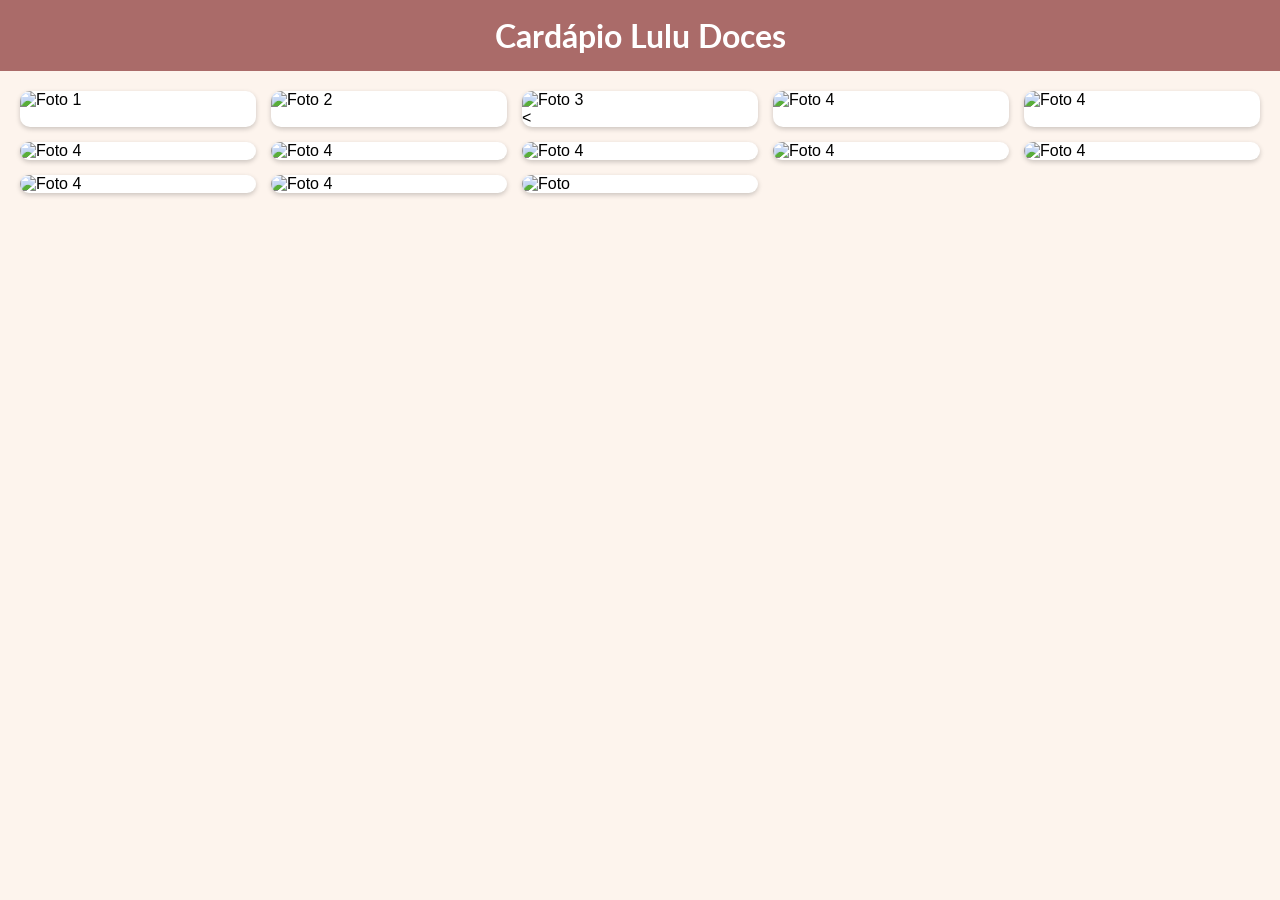
==== pagcardapio.html @ f039b62d "Add files via upload" ====
<!DOCTYPE html>
<html lang="pt-BR">
<head>
    <meta charset="UTF-8">
    <meta name="viewport" content="width=device-width, initial-scale=1.0">
    <link rel="icon" href="logo2.png" type="image/png" />
<link href="https://fonts.googleapis.com/css2?family=Lato:wght@700&display=swap" rel="stylesheet" />

    <title>Cardápio Lulu</title>
    <style>
        body {
            font-family: Arial, sans-serif;
            background-color:#fdf4ed;
            margin: 0;
            padding: 0;
        }

        header {
            background-color: #aa6b69;
            color: white;
            padding: 1rem;
            text-align: center;
        }

        h1 {
            margin: 0;
            font-family: lato;
        }

        .gallery {
            display: grid;
            grid-template-columns: repeat(auto-fit, minmax(200px, 1fr));
            gap: 15px;
            padding: 20px;
        }

        .photo {
            background-color: white;
            border-radius: 10px;
            overflow: hidden;
            box-shadow: 0 2px 5px rgba(0,0,0,0.2);
            transition: transform 0.2s;
        }

        .photo img {
            width: 100%;
            display: block;
        }

        .photo:hover {
            transform: scale(1.05);
        }

        
    </style>
</head>
<body>
    <header>
        <h1>Cardápio Lulu Doces</h1>
    
    </header>

    <section class="gallery">
        <div class="photo">
            <img src="Cardápio-Lulu-2025.pdf.png/556bf73bc0594579c6e7acd27b871b377ryYD9M2Oad3u5NS-0.png" alt="Foto 1">

        </div>
        <div class="photo">
            <img src="Cardápio-Lulu-2025.pdf.png/556bf73bc0594579c6e7acd27b871b377ryYD9M2Oad3u5NS-1.png" alt="Foto 2">
        </div>
        <div class="photo">
            <img src="Cardápio-Lulu-2025.pdf.png/556bf73bc0594579c6e7acd27b871b377ryYD9M2Oad3u5NS-2.png" alt="Foto 3">
            <
        </div>
        <div class="photo">
            <img src="Cardápio-Lulu-2025.pdf.png/556bf73bc0594579c6e7acd27b871b377ryYD9M2Oad3u5NS-3.png" alt="Foto 4">
        </div>
        <div class="photo">
            <img src="Cardápio-Lulu-2025.pdf.png/556bf73bc0594579c6e7acd27b871b377ryYD9M2Oad3u5NS-4.png" alt="Foto 4">
        </div>
            <div class="photo">
            <img src="Cardápio-Lulu-2025.pdf.png/556bf73bc0594579c6e7acd27b871b377ryYD9M2Oad3u5NS-5.png" alt="Foto 4">
        </div>
        <div class="photo">
            <img src="Cardápio-Lulu-2025.pdf.png/556bf73bc0594579c6e7acd27b871b377ryYD9M2Oad3u5NS-6.png" alt="Foto 4">
        </div>
        <div class="photo">
            <img src="Cardápio-Lulu-2025.pdf.png/556bf73bc0594579c6e7acd27b871b377ryYD9M2Oad3u5NS-7.png" alt="Foto 4">
        </div>
        <div class="photo">
            <img src="Cardápio-Lulu-2025.pdf.png/556bf73bc0594579c6e7acd27b871b377ryYD9M2Oad3u5NS-8.png" alt="Foto 4">
        </div>
        <div class="photo">
            <img src="Cardápio-Lulu-2025.pdf.png/556bf73bc0594579c6e7acd27b871b377ryYD9M2Oad3u5NS-8.png" alt="Foto 4">
        </div>
        <div class="photo">
            <img src="Cardápio-Lulu-2025.pdf.png/556bf73bc0594579c6e7acd27b871b377ryYD9M2Oad3u5NS-9.png" alt="Foto 4">
        </div>
        <div class="photo">
            <img src="Cardápio-Lulu-2025.pdf.png/556bf73bc0594579c6e7acd27b871b377ryYD9M2Oad3u5NS-10.png" alt="Foto 4">
        </div>
        <div class="photo">
            <img src="Cardápio-Lulu-2025.pdf.png/556bf73bc0594579c6e7acd27b871b377ryYD9M2Oad3u5NS-11.png" alt="Foto ">
   
        </div>
        </div>
    </section>
</body>
</html>
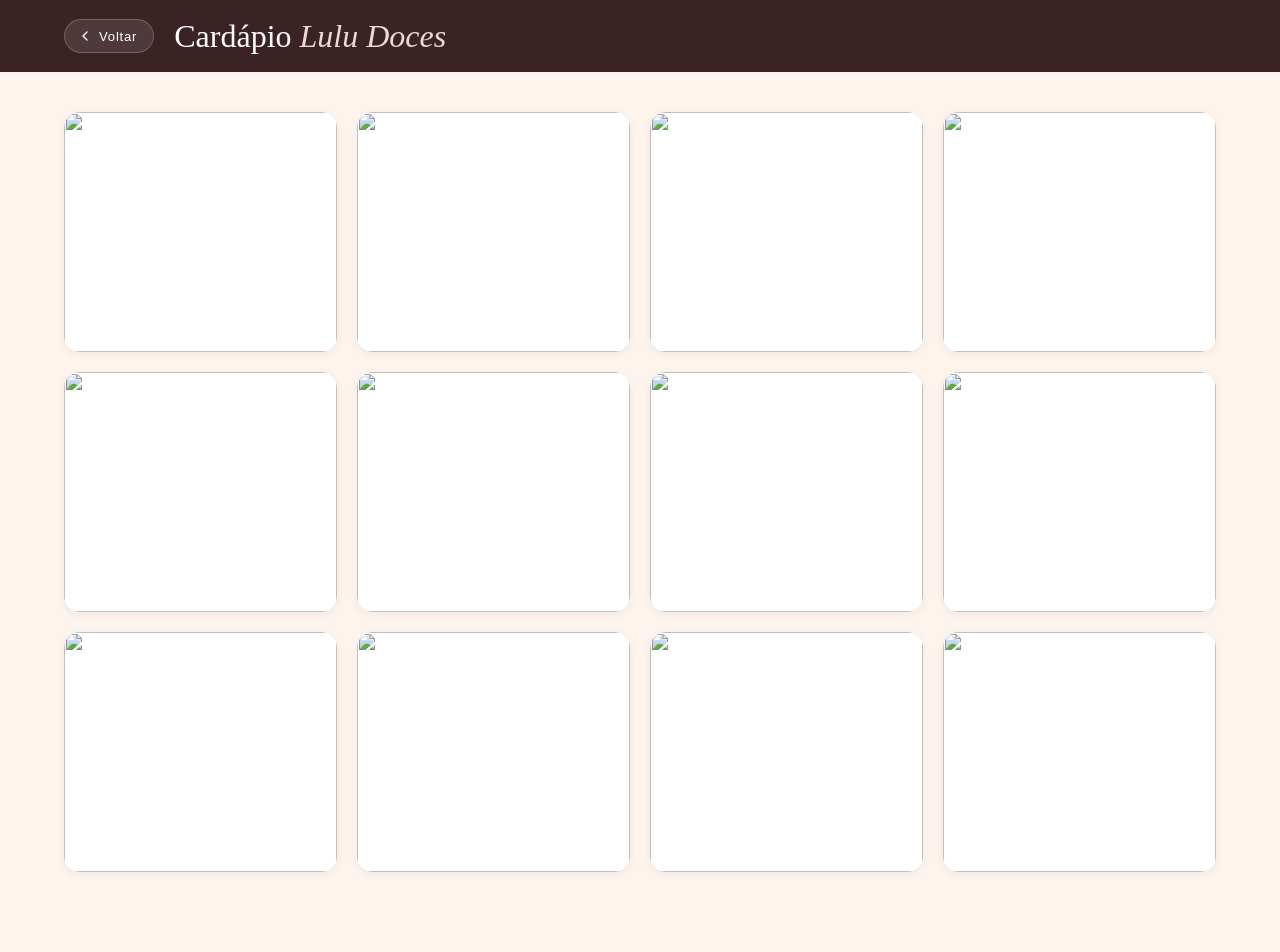
==== commit 1900a041: "Add files via upload" ====
--- a/pagcardapio.html
+++ b/pagcardapio.html
@@ -1,109 +1,80 @@
-<!DOCTYPE html>
-<html lang="pt-BR">
-<head>
-    <meta charset="UTF-8">
-    <meta name="viewport" content="width=device-width, initial-scale=1.0">
-    <link rel="icon" href="logo2.png" type="image/png" />
-<link href="https://fonts.googleapis.com/css2?family=Lato:wght@700&display=swap" rel="stylesheet" />
-
-    <title>Cardápio Lulu</title>
-    <style>
-        body {
-            font-family: Arial, sans-serif;
-            background-color:#fdf4ed;
-            margin: 0;
-            padding: 0;
-        }
-
-        header {
-            background-color: #aa6b69;
-            color: white;
-            padding: 1rem;
-            text-align: center;
-        }
-
-        h1 {
-            margin: 0;
-            font-family: lato;
-        }
-
-        .gallery {
-            display: grid;
-            grid-template-columns: repeat(auto-fit, minmax(200px, 1fr));
-            gap: 15px;
-            padding: 20px;
-        }
-
-        .photo {
-            background-color: white;
-            border-radius: 10px;
-            overflow: hidden;
-            box-shadow: 0 2px 5px rgba(0,0,0,0.2);
-            transition: transform 0.2s;
-        }
-
-        .photo img {
-            width: 100%;
-            display: block;
-        }
-
-        .photo:hover {
-            transform: scale(1.05);
-        }
-
-        
-    </style>
-</head>
-<body>
-    <header>
-        <h1>Cardápio Lulu Doces</h1>
-    
-    </header>
-
-    <section class="gallery">
-        <div class="photo">
-            <img src="Cardápio-Lulu-2025.pdf.png/556bf73bc0594579c6e7acd27b871b377ryYD9M2Oad3u5NS-0.png" alt="Foto 1">
-
-        </div>
-        <div class="photo">
-            <img src="Cardápio-Lulu-2025.pdf.png/556bf73bc0594579c6e7acd27b871b377ryYD9M2Oad3u5NS-1.png" alt="Foto 2">
-        </div>
-        <div class="photo">
-            <img src="Cardápio-Lulu-2025.pdf.png/556bf73bc0594579c6e7acd27b871b377ryYD9M2Oad3u5NS-2.png" alt="Foto 3">
-            <
-        </div>
-        <div class="photo">
-            <img src="Cardápio-Lulu-2025.pdf.png/556bf73bc0594579c6e7acd27b871b377ryYD9M2Oad3u5NS-3.png" alt="Foto 4">
-        </div>
-        <div class="photo">
-            <img src="Cardápio-Lulu-2025.pdf.png/556bf73bc0594579c6e7acd27b871b377ryYD9M2Oad3u5NS-4.png" alt="Foto 4">
-        </div>
-            <div class="photo">
-            <img src="Cardápio-Lulu-2025.pdf.png/556bf73bc0594579c6e7acd27b871b377ryYD9M2Oad3u5NS-5.png" alt="Foto 4">
-        </div>
-        <div class="photo">
-            <img src="Cardápio-Lulu-2025.pdf.png/556bf73bc0594579c6e7acd27b871b377ryYD9M2Oad3u5NS-6.png" alt="Foto 4">
-        </div>
-        <div class="photo">
-            <img src="Cardápio-Lulu-2025.pdf.png/556bf73bc0594579c6e7acd27b871b377ryYD9M2Oad3u5NS-7.png" alt="Foto 4">
-        </div>
-        <div class="photo">
-            <img src="Cardápio-Lulu-2025.pdf.png/556bf73bc0594579c6e7acd27b871b377ryYD9M2Oad3u5NS-8.png" alt="Foto 4">
-        </div>
-        <div class="photo">
-            <img src="Cardápio-Lulu-2025.pdf.png/556bf73bc0594579c6e7acd27b871b377ryYD9M2Oad3u5NS-8.png" alt="Foto 4">
-        </div>
-        <div class="photo">
-            <img src="Cardápio-Lulu-2025.pdf.png/556bf73bc0594579c6e7acd27b871b377ryYD9M2Oad3u5NS-9.png" alt="Foto 4">
-        </div>
-        <div class="photo">
-            <img src="Cardápio-Lulu-2025.pdf.png/556bf73bc0594579c6e7acd27b871b377ryYD9M2Oad3u5NS-10.png" alt="Foto 4">
-        </div>
-        <div class="photo">
-            <img src="Cardápio-Lulu-2025.pdf.png/556bf73bc0594579c6e7acd27b871b377ryYD9M2Oad3u5NS-11.png" alt="Foto ">
-   
-        </div>
-        </div>
-    </section>
-</body>
+<!DOCTYPE html>
+<html lang="pt-BR">
+<head>
+<meta charset="UTF-8">
+<meta name="viewport" content="width=device-width, initial-scale=1.0">
+
+<link rel="icon" href="logo2.png" type="image/png"/>
+<link href="https://fonts.googleapis.com/css2?family=Lato:wght@700&display=swap" rel="stylesheet"/>
+<link rel="stylesheet" href="https://fonts.googleapis.com/css2?family=Material+Symbols+Outlined"/>
+<link rel="stylesheet" href="pagcardapio.css">
+<title>Cardápio Lulu</title>
+
+
+</head>
+
+<body>
+
+<header>
+  <div class="header-content">
+    <a href="index.html" class="back-button">
+      <svg xmlns="http://www.w3.org/2000/svg" width="16" height="16" viewBox="0 0 24 24" fill="none" stroke="currentColor" stroke-width="2" stroke-linecap="round" stroke-linejoin="round"><polyline points="15 18 9 12 15 6"/></svg>
+      <span>Voltar</span>
+    </a>
+    <h1>Cardápio <em>Lulu Doces</em></h1>
+  </div>
+</header>
+
+<section class="gallery">
+<div class="photo">
+<img src="Cardápio-Lulu-2025.pdf.png/556bf73bc0594579c6e7acd27b871b377ryYD9M2Oad3u5NS-0.png">
+</div>
+
+<div class="photo">
+<img src="Cardápio-Lulu-2025.pdf.png/556bf73bc0594579c6e7acd27b871b377ryYD9M2Oad3u5NS-1.png">
+</div>
+
+<div class="photo">
+<img src="Cardápio-Lulu-2025.pdf.png/556bf73bc0594579c6e7acd27b871b377ryYD9M2Oad3u5NS-2.png">
+</div>
+
+<div class="photo">
+<img src="Cardápio-Lulu-2025.pdf.png/556bf73bc0594579c6e7acd27b871b377ryYD9M2Oad3u5NS-3.png">
+</div>
+
+<div class="photo">
+<img src="Cardápio-Lulu-2025.pdf.png/556bf73bc0594579c6e7acd27b871b377ryYD9M2Oad3u5NS-4.png">
+</div>
+
+<div class="photo">
+<img src="Cardápio-Lulu-2025.pdf.png/556bf73bc0594579c6e7acd27b871b377ryYD9M2Oad3u5NS-5.png">
+</div>
+
+<div class="photo">
+<img src="Cardápio-Lulu-2025.pdf.png/556bf73bc0594579c6e7acd27b871b377ryYD9M2Oad3u5NS-6.png">
+</div>
+
+<div class="photo">
+<img src="Cardápio-Lulu-2025.pdf.png/556bf73bc0594579c6e7acd27b871b377ryYD9M2Oad3u5NS-7.png">
+</div>
+
+<div class="photo">
+<img src="Cardápio-Lulu-2025.pdf.png/556bf73bc0594579c6e7acd27b871b377ryYD9M2Oad3u5NS-8.png">
+</div>
+
+<div class="photo">
+<img src="Cardápio-Lulu-2025.pdf.png/556bf73bc0594579c6e7acd27b871b377ryYD9M2Oad3u5NS-9.png">
+</div>
+
+<div class="photo">
+<img src="Cardápio-Lulu-2025.pdf.png/556bf73bc0594579c6e7acd27b871b377ryYD9M2Oad3u5NS-10.png">
+</div>
+
+<div class="photo">
+<img src="Cardápio-Lulu-2025.pdf.png/556bf73bc0594579c6e7acd27b871b377ryYD9M2Oad3u5NS-11.png">
+</div>
+
+</section>
+
+</body>
 </html>
--- a/pagcardapio.css
+++ b/pagcardapio.css
@@ -0,0 +1,234 @@
+/* =============================================
+   LULU DOCES — pagcardapio.css
+   Galeria do cardápio — refinada e elegante
+============================================= */
+
+:root {
+  --creme:     #fdf4ed;
+  --rose:      #aa6b69;
+  --rose-dark: #8a5250;
+  --rose-pale: #f0d8d5;
+  --dark:      #3b2325;
+  --text:      #5a3d3b;
+  --white:     #ffffff;
+  --radius:    16px;
+  --transition: 0.35s cubic-bezier(.4,0,.2,1);
+}
+
+*, *::before, *::after { box-sizing: border-box; margin: 0; padding: 0; }
+
+body {
+  font-family: 'Jost', sans-serif;
+  font-weight: 300;
+  background-color: var(--creme);
+  color: var(--text);
+  overflow-x: hidden;
+}
+
+@import url('https://fonts.googleapis.com/css2?family=Cormorant+Garamond:ital,wght@0,300;0,400;0,600;1,300&family=Jost:wght@300;400;500&family=Playfair+Display:ital@1&display=swap');
+
+/* ── HEADER ───────────────────────────────── */
+header {
+  background: var(--dark);
+  color: var(--white);
+  padding: 0 5vw;
+}
+
+.header-content {
+  display: flex;
+  align-items: center;
+  height: 72px;
+  gap: 20px;
+}
+
+h1 {
+  font-family: 'Cormorant Garamond', serif;
+  font-weight: 300;
+  font-size: clamp(1.2rem, 3vw, 2rem);
+  color: var(--white);
+}
+
+h1 em {
+  font-family: 'Cormorant Garamond', serif;
+  font-style: italic;
+  color: var(--rose-pale);
+}
+
+.back-button {
+  display: inline-flex;
+  align-items: center;
+  gap: 6px;
+  background: rgba(255,255,255,0.1);
+  color: var(--white);
+  font-family: 'Jost', sans-serif;
+  font-size: 0.82rem;
+  font-weight: 400;
+  letter-spacing: 0.06em;
+  text-decoration: none;
+  padding: 8px 16px 8px 12px;
+  border-radius: 100px;
+  border: 1px solid rgba(255,255,255,0.2);
+  transition: var(--transition);
+  white-space: nowrap;
+  flex-shrink: 0;
+}
+
+.back-button:hover {
+  background: rgba(255,255,255,0.2);
+  border-color: rgba(255,255,255,0.4);
+  transform: translateX(-2px);
+}
+
+.back-button svg {
+  flex-shrink: 0;
+  transition: transform var(--transition);
+}
+
+.back-button:hover svg {
+  transform: translateX(-2px);
+}
+
+@media (max-width: 480px) {
+  .back-button span { display: none; }
+  .back-button { padding: 8px 10px; }
+}
+
+/* ── INTRO ────────────────────────────────── */
+.gallery-intro {
+  text-align: center;
+  padding: 64px 5vw 32px;
+}
+
+.gallery-intro .label {
+  font-family: 'Jost', sans-serif;
+  font-weight: 500;
+  font-size: 0.75rem;
+  letter-spacing: 0.2em;
+  text-transform: uppercase;
+  color: var(--rose);
+  display: block;
+  margin-bottom: 1rem;
+}
+
+.gallery-intro h2 {
+  font-family: 'Cormorant Garamond', serif;
+  font-size: clamp(2rem, 5vw, 3.2rem);
+  font-weight: 300;
+  color: var(--dark);
+  line-height: 1.15;
+  margin-bottom: 1rem;
+}
+
+.gallery-intro p {
+  max-width: 480px;
+  margin: 0 auto;
+  font-size: 1rem;
+  line-height: 1.75;
+  color: var(--text);
+}
+
+/* ── GALERIA ──────────────────────────────── */
+.gallery {
+  display: grid;
+  grid-template-columns: repeat(auto-fill, minmax(260px, 1fr));
+  gap: 20px;
+  padding: 40px 5vw 80px;
+}
+
+.photo {
+  background: var(--white);
+  border-radius: var(--radius);
+  overflow: hidden;
+  box-shadow: 0 2px 8px rgba(59,35,37,0.06);
+  transition: transform var(--transition), box-shadow var(--transition);
+  cursor: pointer;
+  animation: fadeUp 0.6s ease both;
+}
+
+/* Stagger nas fotos */
+.photo:nth-child(1)  { animation-delay: 0.05s; }
+.photo:nth-child(2)  { animation-delay: 0.10s; }
+.photo:nth-child(3)  { animation-delay: 0.15s; }
+.photo:nth-child(4)  { animation-delay: 0.20s; }
+.photo:nth-child(5)  { animation-delay: 0.25s; }
+.photo:nth-child(6)  { animation-delay: 0.30s; }
+.photo:nth-child(7)  { animation-delay: 0.35s; }
+.photo:nth-child(8)  { animation-delay: 0.40s; }
+
+.photo img {
+  width: 100%;
+  height: 240px;
+  object-fit: cover;
+  display: block;
+  transition: transform var(--transition);
+}
+
+.photo:hover {
+  transform: translateY(-6px);
+  box-shadow: 0 16px 40px rgba(59,35,37,0.14);
+}
+
+.photo:hover img {
+  transform: scale(1.04);
+}
+
+/* Caption opcional (dentro de .photo, após a img) */
+.photo-caption {
+  padding: 12px 16px;
+  font-family: 'Cormorant Garamond', serif;
+  font-size: 1rem;
+  color: var(--dark);
+}
+
+/* ── CTA FOOTER ───────────────────────────── */
+.gallery-cta {
+  background: var(--dark);
+  text-align: center;
+  padding: 64px 5vw;
+}
+
+.gallery-cta p {
+  font-family: 'Cormorant Garamond', serif;
+  font-size: clamp(1.4rem, 3vw, 2rem);
+  font-weight: 300;
+  color: var(--white);
+  margin-bottom: 2rem;
+}
+
+.gallery-cta a {
+  display: inline-flex;
+  align-items: center;
+  gap: 8px;
+  background: #25D366;
+  color: var(--white);
+  padding: 14px 32px;
+  border-radius: 100px;
+  font-family: 'Jost', sans-serif;
+  font-weight: 500;
+  font-size: 0.95rem;
+  text-decoration: none;
+  transition: var(--transition);
+}
+
+.gallery-cta a:hover {
+  background: #1ebe5d;
+  transform: translateY(-2px);
+  box-shadow: 0 10px 30px rgba(37,211,102,0.3);
+}
+
+/* ── ANIMAÇÃO ─────────────────────────────── */
+@keyframes fadeUp {
+  from { opacity: 0; transform: translateY(24px); }
+  to   { opacity: 1; transform: translateY(0); }
+}
+
+/* ── RESPONSIVO ───────────────────────────── */
+@media (max-width: 600px) {
+  .gallery {
+    grid-template-columns: 1fr 1fr;
+    gap: 12px;
+    padding: 24px 4vw 60px;
+  }
+
+  .photo img { height: 160px; }
+}
